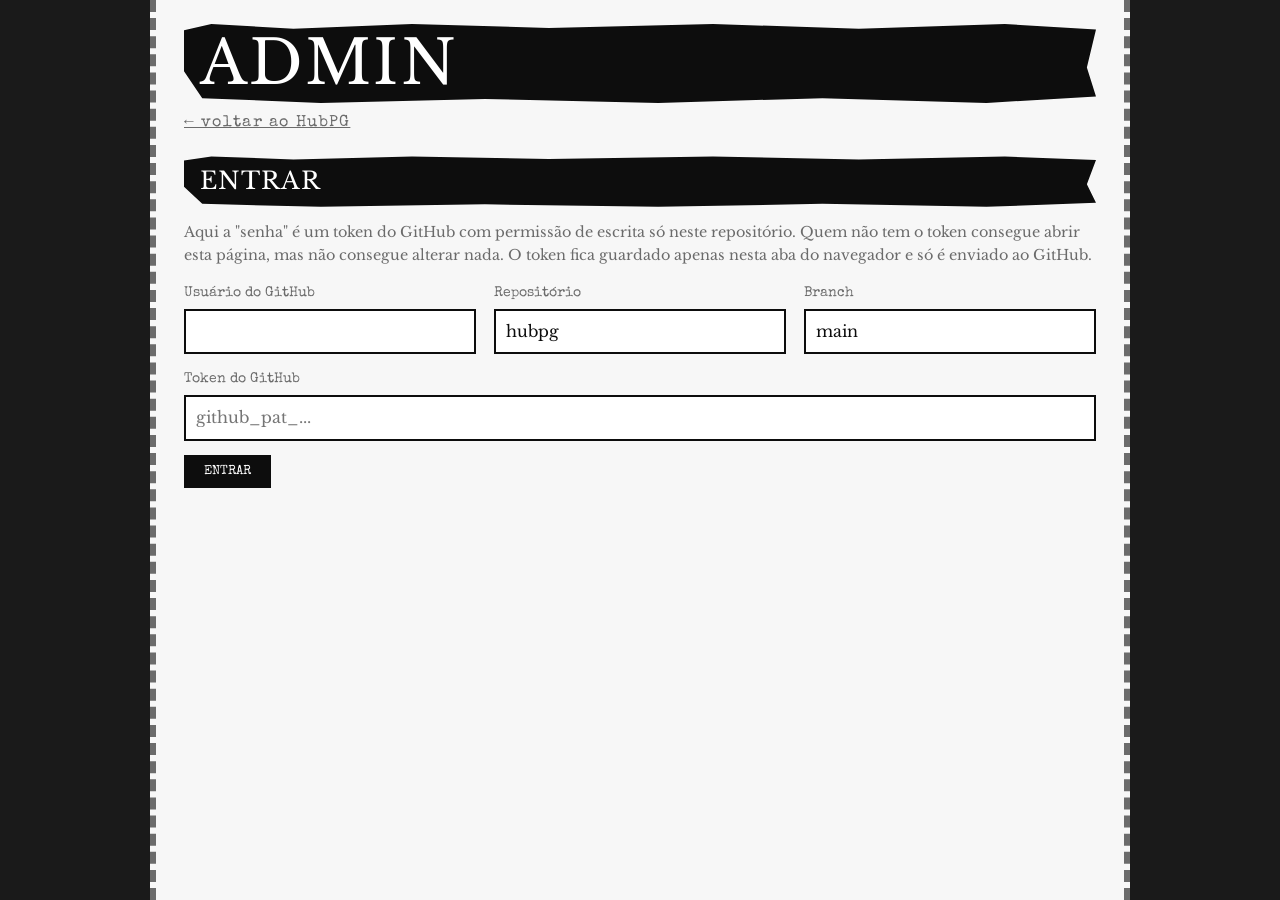
==== admin.html @ a2b469aa "Adiciona site HubPG com painel admin e temas Co-Authored-By: Claude Sonnet 5.5 <noreply@anthropic.co" ====
<!doctype html>
<html lang="pt-BR">
<head>
  <meta charset="utf-8">
  <meta name="viewport" content="width=device-width, initial-scale=1">
  <meta name="robots" content="noindex, nofollow">
  <title>Admin · HubPG</title>
  <link rel="preconnect" href="https://fonts.googleapis.com">
  <link rel="preconnect" href="https://fonts.gstatic.com" crossorigin>
  <link href="https://fonts.googleapis.com/css2?family=Libre+Baskerville:ital,wght@0,400;0,700;1,400&family=Special+Elite&family=Cinzel:wght@400;700&family=Orbitron:wght@400;700&display=swap" rel="stylesheet">
  <link rel="stylesheet" href="style.css">
</head>
<body>
  <div class="moldura">
    <header class="topo">
      <h1 class="faixa faixa-grande">Admin</h1>
      <p class="subtitulo"><a href="index.html" style="color:inherit">&larr; voltar ao HubPG</a></p>
    </header>

    <div id="aviso" class="aviso" role="status" hidden></div>

    <!-- Entrada -->
    <section id="entrada" class="painel">
      <h2 class="faixa">Entrar</h2>
      <p class="ajuda">
        Aqui a "senha" é um token do GitHub com permissão de escrita só neste repositório.
        Quem não tem o token consegue abrir esta página, mas não consegue alterar nada.
        O token fica guardado apenas nesta aba do navegador e só é enviado ao GitHub.
      </p>
      <div class="grade-campos">
        <div class="campo">
          <label for="dono">Usuário do GitHub</label>
          <input id="dono" autocomplete="off">
        </div>
        <div class="campo">
          <label for="repo">Repositório</label>
          <input id="repo" autocomplete="off" value="hubpg">
        </div>
        <div class="campo">
          <label for="ramo">Branch</label>
          <input id="ramo" autocomplete="off" value="main">
        </div>
      </div>
      <div class="campo">
        <label for="token">Token do GitHub</label>
        <input id="token" type="password" autocomplete="off" placeholder="github_pat_...">
      </div>
      <button id="entrar" class="btn" type="button">Entrar</button>
    </section>

    <!-- Gerenciar -->
    <section id="gerenciar" class="painel" hidden>
      <h2 class="faixa">Campanhas</h2>
      <p></p>
      <ul id="lista" class="lista-admin"></ul>

      <h2 class="faixa">Nova campanha</h2>
      <form id="form" autocomplete="off">
        <div class="grade-campos">
          <div class="campo">
            <label for="f-titulo">Título *</label>
            <input id="f-titulo" required>
          </div>
          <div class="campo">
            <label for="f-sistema">Sistema de RPG</label>
            <input id="f-sistema" placeholder="Ordem Paranormal, D&amp;D 5e...">
          </div>
          <div class="campo">
            <label for="f-mestre">Mestre</label>
            <input id="f-mestre">
          </div>
          <div class="campo">
            <label for="f-status">Status</label>
            <select id="f-status">
              <option>Em andamento</option>
              <option>Pausada</option>
              <option>Encerrada</option>
            </select>
          </div>
          <div class="campo">
            <label for="f-tema">Tema visual</label>
            <select id="f-tema"></select>
          </div>
        </div>
        <div class="campo">
          <label for="f-resumo">Resumo da campanha</label>
          <textarea id="f-resumo"></textarea>
        </div>
        <button class="btn btn-claro" type="submit">Adicionar à lista</button>
      </form>

      <p></p>
      <button id="salvar" class="btn" type="button" disabled>Salvar no GitHub</button>
      <button id="sair" class="btn btn-claro" type="button">Sair</button>
      <p class="ajuda">
        As mudanças só valem para os visitantes depois de salvar. Depois de salvar,
        o GitHub leva cerca de um minuto para atualizar o site.
      </p>
    </section>
  </div>

  <script src="admin.js"></script>
</body>
</html>
---- style.css ----
/* ---------- Tema padrão: Ordem Paranormal (preto e branco) ---------- */
:root {
  --fundo: #1a1a1a;
  --papel: #f7f7f7;
  --texto: #0d0d0d;
  --suave: #6b6b6b;
  --borda: #0d0d0d;
  --faixa-bg: #0d0d0d;
  --faixa-fg: #ffffff;
  --destaque: #8a0f1c;
  --cartao: #ffffff;
  --serif: "Libre Baskerville", Georgia, "Times New Roman", serif;
  --maquina: "Special Elite", "Courier New", monospace;
  --titulo: var(--serif);
}

/* ---------- Outros temas ---------- */
body[data-tema="fantasia"] {
  --fundo: #2b1d12;
  --papel: #f1e4c3;
  --texto: #2a1a0c;
  --suave: #7a5a38;
  --borda: #5a3a1a;
  --faixa-bg: #5a3a1a;
  --faixa-fg: #f6e7bd;
  --destaque: #8a5a00;
  --cartao: #f8eed6;
  --titulo: "Cinzel", Georgia, serif;
}

body[data-tema="cyberpunk"] {
  --fundo: #05060d;
  --papel: #0d1020;
  --texto: #e6f1ff;
  --suave: #8aa0c8;
  --borda: #00e5ff;
  --faixa-bg: #ff2bd6;
  --faixa-fg: #0d1020;
  --destaque: #00e5ff;
  --cartao: #151a33;
  --titulo: "Orbitron", "Segoe UI", sans-serif;
}

body[data-tema="terror"] {
  --fundo: #000000;
  --papel: #141010;
  --texto: #e8dcdc;
  --suave: #9a8080;
  --borda: #7a0f14;
  --faixa-bg: #7a0f14;
  --faixa-fg: #f3e9e9;
  --destaque: #c0242c;
  --cartao: #1d1515;
}

body[data-tema="espaco"] {
  --fundo: #02040a;
  --papel: #0a1424;
  --texto: #dbe8ff;
  --suave: #7f98c0;
  --borda: #4aa3ff;
  --faixa-bg: #1b3a6b;
  --faixa-fg: #eaf3ff;
  --destaque: #7ee0a8;
  --cartao: #10203a;
  --titulo: "Orbitron", "Segoe UI", sans-serif;
}

* { box-sizing: border-box; }

html { scroll-behavior: smooth; }

body {
  margin: 0;
  background: var(--fundo);
  color: var(--texto);
  font-family: var(--serif);
  line-height: 1.6;
}

.moldura {
  max-width: 980px;
  margin: 0 auto;
  min-height: 100vh;
  padding: 24px 28px 40px;
  background: var(--papel);
  border-left: 6px dashed var(--suave);
  border-right: 6px dashed var(--suave);
}

/* Faixa com texto em contraste, como os cabeçalhos da ficha */
.faixa {
  margin: 0;
  padding: 6px 16px;
  background: var(--faixa-bg);
  color: var(--faixa-fg);
  font-family: var(--titulo);
  font-weight: 400;
  letter-spacing: 0.04em;
  text-transform: uppercase;
  /* bordas irregulares sem precisar de imagem */
  clip-path: polygon(0 8%, 3% 0, 12% 6%, 25% 0, 40% 5%, 58% 0, 74% 6%, 90% 0, 100% 7%,
                     99% 55%, 100% 92%, 88% 100%, 70% 94%, 52% 100%, 33% 95%, 15% 100%, 2% 94%, 0 60%);
}

.faixa-grande {
  font-size: clamp(2.2rem, 7vw, 3.8rem);
  line-height: 1.1;
}

.topo { margin-bottom: 20px; }

.subtitulo {
  margin: 8px 0 0;
  font-family: var(--maquina);
  color: var(--suave);
  letter-spacing: 0.08em;
}

/* Menu das campanhas */
.menu {
  display: flex;
  flex-wrap: wrap;
  gap: 10px;
  margin: 0 0 28px;
  padding: 12px 0;
  border-top: 2px solid var(--borda);
  border-bottom: 2px solid var(--borda);
}

.menu a {
  display: inline-block;
  padding: 6px 14px;
  border: 2px solid var(--borda);
  color: var(--texto);
  text-decoration: none;
  font-family: var(--maquina);
  text-transform: uppercase;
  font-size: 0.95rem;
}

.menu a:hover,
.menu a:focus-visible,
.menu a[aria-current="true"] {
  background: var(--faixa-bg);
  color: var(--faixa-fg);
  outline: none;
}

/* Campanha */
.campanha h2 { font-size: clamp(1.5rem, 4vw, 2.2rem); }

.ficha-info {
  display: grid;
  grid-template-columns: repeat(auto-fit, minmax(190px, 1fr));
  gap: 6px 24px;
  margin: 14px 0 22px;
  font-size: 0.95rem;
}

.ficha-info div { border-bottom: 1px solid var(--borda); padding-bottom: 2px; }
.ficha-info span { font-family: var(--maquina); color: var(--suave); margin-right: 6px; }

.ficha-info .status,
.status {
  display: inline-block;
  padding: 1px 10px;
  border: 2px solid var(--destaque);
  color: var(--destaque);
  font-family: var(--maquina);
  text-transform: uppercase;
  font-size: 0.85rem;
}

.bloco { margin-top: 30px; }
.bloco h3 { font-size: 1.25rem; margin-bottom: 14px; display: inline-block; }

.resumo { font-size: 1.02rem; white-space: pre-line; }

/* Personagens */
.personagens {
  display: grid;
  grid-template-columns: repeat(auto-fill, minmax(250px, 1fr));
  gap: 16px;
}

.cartao {
  padding: 14px 16px;
  border: 2px solid var(--borda);
  background: var(--cartao);
}

.cartao h4 { margin: 0 0 4px; font-size: 1.1rem; }
.cartao .meta { margin: 0 0 8px; font-family: var(--maquina); color: var(--suave); font-size: 0.9rem; }
.cartao p { margin: 0; font-size: 0.95rem; }

/* Diário de sessões */
.sessoes { list-style: none; margin: 0; padding: 0; border-left: 3px solid var(--borda); }

.sessao { position: relative; padding: 0 0 22px 22px; }
.sessao::before {
  content: "";
  position: absolute;
  left: -9px; top: 6px;
  width: 15px; height: 15px;
  background: var(--faixa-bg);
  transform: rotate(45deg);
}

.sessao h4 { margin: 0; font-size: 1.05rem; }
.sessao .data { font-family: var(--maquina); color: var(--suave); font-size: 0.88rem; }
.sessao p { margin: 6px 0 0; white-space: pre-line; }

.vazio { font-family: var(--maquina); color: var(--suave); }

.rodape {
  margin-top: 48px;
  padding-top: 14px;
  border-top: 2px solid var(--borda);
  text-align: center;
  font-family: var(--maquina);
  color: var(--suave);
  font-size: 0.85rem;
}

.rodape a { color: var(--suave); }

/* ---------- Painel admin ---------- */
.painel { margin-top: 10px; }
.painel[hidden] { display: none; }

.campo { display: flex; flex-direction: column; gap: 4px; margin-bottom: 14px; }
.campo label { font-family: var(--maquina); color: var(--suave); font-size: 0.9rem; }

.campo input,
.campo select,
.campo textarea {
  padding: 8px 10px;
  border: 2px solid var(--borda);
  background: var(--cartao);
  color: var(--texto);
  font: inherit;
}

.campo textarea { min-height: 110px; resize: vertical; }

.grade-campos {
  display: grid;
  grid-template-columns: repeat(auto-fit, minmax(220px, 1fr));
  gap: 0 18px;
}

.btn {
  padding: 8px 18px;
  border: 2px solid var(--borda);
  background: var(--faixa-bg);
  color: var(--faixa-fg);
  font-family: var(--maquina);
  text-transform: uppercase;
  cursor: pointer;
}

.btn:hover,
.btn:focus-visible { filter: brightness(1.2); outline: none; }
.btn[disabled] { opacity: 0.5; cursor: not-allowed; }

.btn-claro { background: transparent; color: var(--texto); }

.lista-admin { list-style: none; margin: 0 0 18px; padding: 0; }

.lista-admin li {
  display: flex;
  align-items: center;
  justify-content: space-between;
  gap: 12px;
  padding: 10px 14px;
  margin-bottom: 8px;
  border: 2px solid var(--borda);
  background: var(--cartao);
}

.lista-admin .nome { font-weight: 700; }
.lista-admin .detalhe { font-family: var(--maquina); color: var(--suave); font-size: 0.85rem; }

.aviso {
  padding: 10px 14px;
  margin: 14px 0;
  border: 2px solid var(--destaque);
  color: var(--destaque);
  font-family: var(--maquina);
  font-size: 0.92rem;
}

.aviso[hidden] { display: none; }
.aviso.ok { border-color: var(--suave); color: var(--texto); }

.ajuda { font-size: 0.9rem; color: var(--suave); }

/* Celular */
@media (max-width: 600px) {
  .moldura { padding: 16px 14px 32px; border-width: 3px; }
  .menu a { font-size: 0.85rem; padding: 5px 10px; }
  .lista-admin li { flex-direction: column; align-items: flex-start; }
}
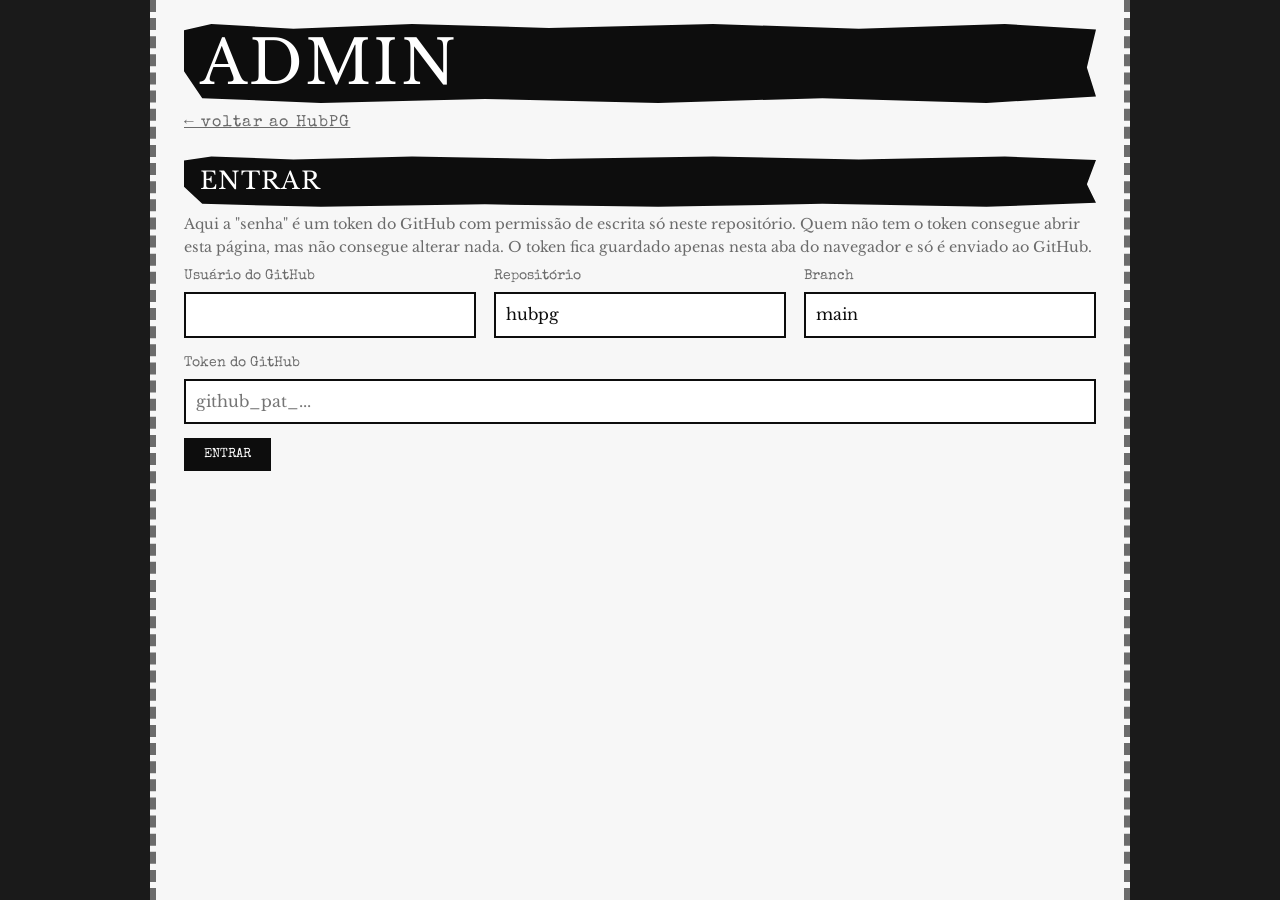
==== commit f8ac0ee0: "Adiciona botão Criar personagem, fichas por sistema e ícone - Botão 'Criar personagem' em cada campa" ====
--- a/admin.html
+++ b/admin.html
@@ -5,6 +5,9 @@
   <meta name="viewport" content="width=device-width, initial-scale=1">
   <meta name="robots" content="noindex, nofollow">
   <title>Admin · HubPG</title>
+  <link rel="icon" href="favicon.ico" sizes="any">
+  <link rel="icon" type="image/png" href="favicon.png">
+  <link rel="apple-touch-icon" href="apple-touch-icon.png">
   <link rel="preconnect" href="https://fonts.googleapis.com">
   <link rel="preconnect" href="https://fonts.gstatic.com" crossorigin>
   <link href="https://fonts.googleapis.com/css2?family=Libre+Baskerville:ital,wght@0,400;0,700;1,400&family=Special+Elite&family=Cinzel:wght@400;700&family=Orbitron:wght@400;700&display=swap" rel="stylesheet">
@@ -63,7 +66,8 @@
           </div>
           <div class="campo">
             <label for="f-sistema">Sistema de RPG</label>
-            <input id="f-sistema" placeholder="Ordem Paranormal, D&amp;D 5e...">
+            <input id="f-sistema" list="lista-sistemas" placeholder="Ordem Paranormal, D&amp;D 5e...">
+            <datalist id="lista-sistemas"></datalist>
           </div>
           <div class="campo">
             <label for="f-mestre">Mestre</label>
@@ -99,6 +103,7 @@
     </section>
   </div>
 
+  <script src="sistemas.js"></script>
   <script src="admin.js"></script>
 </body>
 </html>
--- a/style.css
+++ b/style.css
@@ -66,6 +66,19 @@
   --titulo: "Orbitron", "Segoe UI", sans-serif;
 }
 
+/* Escuro com vermelho, no estilo das fichas digitais de Ordem Paranormal */
+body[data-tema="sangue"] {
+  --fundo: #0a0a0c;
+  --papel: #131316;
+  --texto: #f1ebeb;
+  --suave: #a09494;
+  --borda: #6e1b1b;
+  --faixa-bg: #b3201f;
+  --faixa-fg: #ffffff;
+  --destaque: #ec3a35;
+  --cartao: #1b1b1f;
+}
+
 * { box-sizing: border-box; }
 
 html { scroll-behavior: smooth; }
@@ -302,3 +315,217 @@
   .menu a { font-size: 0.85rem; padding: 5px 10px; }
   .lista-admin li { flex-direction: column; align-items: flex-start; }
 }
+
+/* ---------- Botão de criar personagem ---------- */
+a.btn { display: inline-block; text-decoration: none; }
+.acoes { margin: 0 0 6px; }
+
+/* ---------- Criador de personagem ---------- */
+.ferramentas {
+  display: flex;
+  flex-wrap: wrap;
+  gap: 10px;
+  align-items: center;
+  margin: 0 0 24px;
+  padding: 12px 0;
+  border-top: 2px solid var(--borda);
+  border-bottom: 2px solid var(--borda);
+}
+
+.ferramentas select {
+  padding: 8px 10px;
+  border: 2px solid var(--borda);
+  background: var(--cartao);
+  color: var(--texto);
+  font: inherit;
+  max-width: 100%;
+}
+
+.status-salvo {
+  margin-left: auto;
+  font-family: var(--maquina);
+  color: var(--suave);
+  font-size: 0.85rem;
+}
+
+.ficha-grade {
+  display: grid;
+  grid-template-columns: repeat(auto-fit, minmax(300px, 1fr));
+  gap: 22px 24px;
+  align-items: start;
+}
+
+.ficha-bloco {
+  padding: 14px 16px 16px;
+  border: 2px solid var(--borda);
+  background: var(--cartao);
+}
+
+.ficha-bloco.largo { grid-column: 1 / -1; }
+.ficha-bloco > h3.faixa { display: inline-block; margin: -26px 0 12px; font-size: 1.05rem; }
+
+.avisos-ficha { border-color: var(--destaque); }
+.aviso-linha { margin: 4px 0; font-family: var(--maquina); color: var(--destaque); font-size: 0.92rem; }
+
+.linha-modo { display: flex; flex-wrap: wrap; align-items: center; gap: 10px 16px; margin-bottom: 6px; }
+.linha-modo select {
+  padding: 8px 10px; border: 2px solid var(--borda);
+  background: var(--papel); color: var(--texto); font: inherit;
+}
+
+.orcamento { margin: 0; font-family: var(--maquina); color: var(--texto); }
+.orcamento.ruim { color: var(--destaque); }
+
+/* Atributos */
+.atributos-grid {
+  display: grid;
+  grid-template-columns: repeat(auto-fit, minmax(120px, 1fr));
+  gap: 14px;
+}
+
+.atributo {
+  padding: 10px 6px 12px;
+  text-align: center;
+  border: 2px solid var(--borda);
+  background: var(--papel);
+}
+
+.atributo .sigla { font-family: var(--maquina); letter-spacing: 0.1em; color: var(--suave); }
+.atributo .valor { font-family: var(--titulo); font-size: 2.4rem; line-height: 1.1; }
+.atributo .mod { font-family: var(--maquina); color: var(--destaque); }
+.atributo .nome { font-size: 0.78rem; color: var(--suave); }
+.atributo .controles { display: flex; justify-content: center; gap: 8px; margin-top: 8px; }
+.atributo .extra { display: block; margin-top: 8px; font-family: var(--maquina); font-size: 0.8rem; color: var(--suave); }
+.atributo .extra input {
+  width: 3.4em; padding: 2px 4px; text-align: center;
+  border: 2px solid var(--borda); background: var(--cartao); color: var(--texto); font: inherit;
+}
+
+.mini {
+  min-width: 36px;
+  padding: 2px 10px;
+  border: 2px solid var(--borda);
+  background: transparent;
+  color: var(--texto);
+  font-family: var(--maquina);
+  font-size: 1.1rem;
+  cursor: pointer;
+}
+
+.mini:hover, .mini:focus-visible { background: var(--faixa-bg); color: var(--faixa-fg); outline: none; }
+
+/* Pontos de vida, sanidade, esforço */
+.vital { margin-bottom: 14px; }
+.topo-vital { display: flex; flex-wrap: wrap; justify-content: space-between; align-items: center; gap: 6px 10px; font-family: var(--maquina); }
+.topo-vital strong { flex: 1 1 11em; }
+.topo-vital > span { white-space: nowrap; }
+.vital .atual {
+  width: 4.2em; padding: 2px 6px; text-align: center;
+  border: 2px solid var(--borda); background: var(--papel); color: var(--texto); font: inherit;
+}
+
+.barra {
+  position: relative;
+  height: 24px;
+  margin-top: 6px;
+  overflow: hidden;
+  border: 2px solid var(--borda);
+  background: var(--papel);
+  transform: skewX(-12deg);
+}
+
+.barra > i { position: absolute; top: 0; bottom: 0; left: 0; width: 100%; background: var(--destaque); }
+
+/* Valores calculados */
+.derivados { display: grid; grid-template-columns: repeat(auto-fit, minmax(150px, 1fr)); gap: 10px; }
+.derivado { padding: 8px 10px; border: 2px solid var(--borda); background: var(--papel); }
+.derivado .rotulo { font-family: var(--maquina); font-size: 0.78rem; color: var(--suave); }
+.derivado .valor { font-family: var(--titulo); font-size: 1.35rem; }
+
+/* Perícias */
+.pericias {
+  list-style: none; margin: 10px 0 0; padding: 0;
+  display: grid; grid-template-columns: repeat(auto-fill, minmax(250px, 1fr)); gap: 2px 22px;
+}
+
+.pericia { display: flex; align-items: center; gap: 8px; padding: 4px 0; border-bottom: 1px dotted var(--suave); font-size: 0.93rem; }
+.pericia label { display: flex; align-items: center; gap: 4px; cursor: pointer; }
+.pericia .attr { margin-left: auto; font-family: var(--maquina); font-size: 0.75rem; color: var(--suave); }
+.pericia .res { min-width: 6.2em; text-align: right; font-family: var(--maquina); }
+.pericia.marcada .nome-p { font-weight: 700; }
+
+/* Listas editáveis (habilidades, equipamentos...) */
+.item-lista {
+  display: flex; flex-wrap: wrap; gap: 8px; align-items: flex-start;
+  margin-bottom: 10px; padding-bottom: 10px; border-bottom: 1px dotted var(--suave);
+}
+
+.item-lista input, .item-lista textarea, .texto-livre {
+  padding: 8px 10px; border: 2px solid var(--borda);
+  background: var(--papel); color: var(--texto); font: inherit;
+}
+
+.item-lista input { flex: 1 1 150px; min-width: 0; }
+.item-lista input[type="number"] { flex: 0 1 110px; }
+.item-lista textarea { flex: 3 1 260px; min-height: 56px; resize: vertical; }
+.texto-livre { width: 100%; min-height: 150px; resize: vertical; }
+
+/* Retrato e identidade */
+.identidade-wrap { display: grid; grid-template-columns: 1fr 190px; gap: 18px; align-items: start; }
+.retrato { display: flex; flex-direction: column; gap: 8px; align-items: stretch; }
+.retrato img { width: 100%; aspect-ratio: 3 / 4; object-fit: cover; border: 2px solid var(--borda); }
+.retrato-vazio {
+  display: flex; align-items: center; justify-content: center;
+  aspect-ratio: 3 / 4; border: 2px dashed var(--suave);
+  font-family: var(--maquina); color: var(--suave); font-size: 0.85rem;
+}
+
+/* Números digitados à mão (defesa, resistências, deslocamento) */
+.numeros-grid { display: grid; grid-template-columns: repeat(auto-fill, minmax(120px, 1fr)); gap: 12px; }
+.numero { display: flex; flex-direction: column; gap: 4px; }
+.numero label { font-family: var(--maquina); font-size: 0.85rem; color: var(--suave); }
+.numero input {
+  width: 100%; padding: 8px 10px; text-align: center;
+  border: 2px solid var(--borda); background: var(--papel); color: var(--texto); font: inherit;
+}
+
+/* Caixinhas de marcar e escolha de proteção */
+.marcas { display: flex; flex-direction: column; gap: 10px; }
+.marca-grupo { display: flex; flex-wrap: wrap; align-items: center; justify-content: space-between; gap: 6px 14px; }
+.rotulo-marca { font-family: var(--maquina); }
+.caixas { display: inline-flex; gap: 8px; }
+.caixas input, .escolha input { width: 20px; height: 20px; accent-color: var(--destaque); }
+.escolha { display: flex; flex-wrap: wrap; gap: 8px 18px; font-family: var(--maquina); }
+.escolha label { display: inline-flex; align-items: center; gap: 6px; cursor: pointer; }
+
+/* Perícias em colunas, uma por atributo */
+.pericias-grupos { display: grid; grid-template-columns: repeat(auto-fit, minmax(200px, 1fr)); gap: 18px; margin-top: 10px; }
+.grupo-pericias h4 {
+  margin: 0 0 4px; padding-bottom: 4px; border-bottom: 2px solid var(--borda);
+  font-family: var(--titulo); text-transform: uppercase; letter-spacing: 0.05em; font-size: 0.95rem;
+}
+.grupo-pericias .pericias { grid-template-columns: 1fr; margin-top: 0; }
+
+.ajuda { margin: 6px 0; }
+
+/* Impressão: sempre preto no branco, mesmo nos temas escuros */
+@media print {
+  body, body[data-tema] {
+    --fundo: #fff; --papel: #fff; --texto: #000; --suave: #444; --borda: #000;
+    --faixa-bg: #000; --faixa-fg: #fff; --destaque: #000; --cartao: #fff;
+    background: #fff;
+  }
+  .moldura { border: 0; padding: 0; min-height: 0; }
+  .ferramentas, .rodape, .ficha-bloco .btn, .mini, .retrato .btn { display: none; }
+  .ficha-bloco { break-inside: avoid; }
+  .barra > i { background: #000; }
+}
+
+@media (max-width: 600px) {
+  .identidade-wrap { grid-template-columns: 1fr; }
+  .retrato { max-width: 200px; }
+}
+
+@media (max-width: 600px) {
+  .status-salvo { margin-left: 0; width: 100%; }
+}
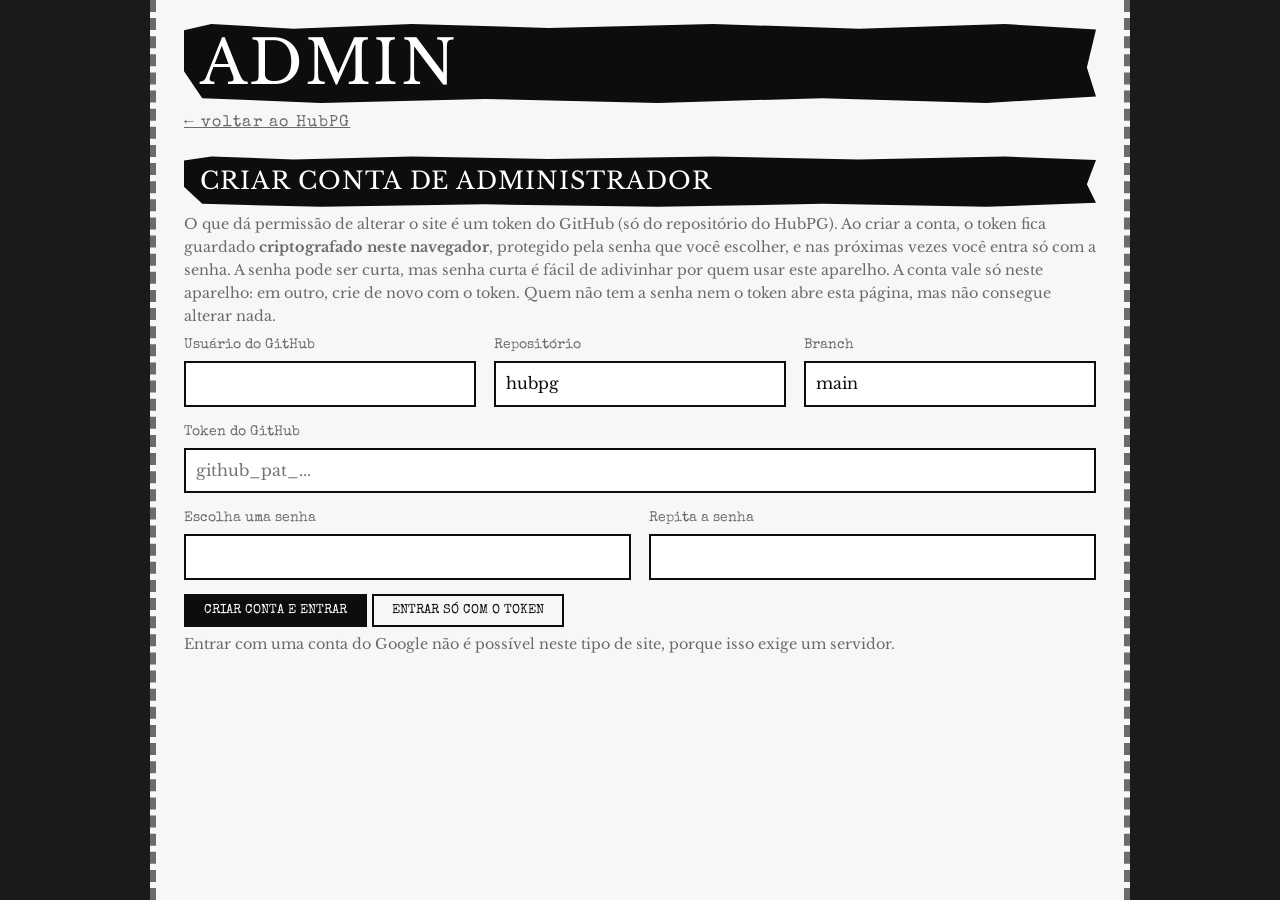
==== commit 45b122e6: "Painel admin: criar conta com senha (token criptografado no navegador) - Primeira visita: criar cont" ====
--- a/admin.html
+++ b/admin.html
@@ -24,31 +24,62 @@
 
     <!-- Entrada -->
     <section id="entrada" class="painel">
-      <h2 class="faixa">Entrar</h2>
-      <p class="ajuda">
-        Aqui a "senha" é um token do GitHub com permissão de escrita só neste repositório.
-        Quem não tem o token consegue abrir esta página, mas não consegue alterar nada.
-        O token fica guardado apenas nesta aba do navegador e só é enviado ao GitHub.
-      </p>
-      <div class="grade-campos">
+
+      <!-- Já existe uma conta neste navegador: entra só com a senha -->
+      <div id="p-entrar" hidden>
+        <h2 class="faixa">Entrar</h2>
+        <p class="ajuda">Conta deste navegador: <strong id="resumo-conta"></strong></p>
         <div class="campo">
-          <label for="dono">Usuário do GitHub</label>
-          <input id="dono" autocomplete="off">
+          <label for="senha-entrar">Senha</label>
+          <input id="senha-entrar" type="password" autocomplete="current-password">
+        </div>
+        <button id="entrar-senha" class="btn" type="button">Entrar</button>
+        <button id="apagar-conta" class="btn btn-claro" type="button">Esqueci a senha / trocar de token</button>
+      </div>
+
+      <!-- Primeira vez: cria a conta guardando o token com uma senha -->
+      <div id="p-criar" hidden>
+        <h2 class="faixa">Criar conta de administrador</h2>
+        <p class="ajuda">
+          O que dá permissão de alterar o site é um token do GitHub (só do repositório do HubPG).
+          Ao criar a conta, o token fica guardado <strong>criptografado neste navegador</strong>, protegido
+          pela senha que você escolher, e nas próximas vezes você entra só com a senha. A senha pode ser curta,
+          mas senha curta é fácil de adivinhar por quem usar este aparelho. A conta vale só neste aparelho:
+          em outro, crie de novo com o token. Quem não tem a senha nem o token abre esta página,
+          mas não consegue alterar nada.
+        </p>
+        <div class="grade-campos">
+          <div class="campo">
+            <label for="dono">Usuário do GitHub</label>
+            <input id="dono" autocomplete="off">
+          </div>
+          <div class="campo">
+            <label for="repo">Repositório</label>
+            <input id="repo" autocomplete="off" value="hubpg">
+          </div>
+          <div class="campo">
+            <label for="ramo">Branch</label>
+            <input id="ramo" autocomplete="off" value="main">
+          </div>
         </div>
         <div class="campo">
-          <label for="repo">Repositório</label>
-          <input id="repo" autocomplete="off" value="hubpg">
+          <label for="token">Token do GitHub</label>
+          <input id="token" type="password" autocomplete="off" placeholder="github_pat_...">
         </div>
-        <div class="campo">
-          <label for="ramo">Branch</label>
-          <input id="ramo" autocomplete="off" value="main">
+        <div class="grade-campos">
+          <div class="campo">
+            <label for="senha-nova">Escolha uma senha</label>
+            <input id="senha-nova" type="password" autocomplete="new-password">
+          </div>
+          <div class="campo">
+            <label for="senha-nova2">Repita a senha</label>
+            <input id="senha-nova2" type="password" autocomplete="new-password">
+          </div>
         </div>
+        <button id="criar-conta" class="btn" type="button">Criar conta e entrar</button>
+        <button id="entrar" class="btn btn-claro" type="button">Entrar só com o token</button>
+        <p class="ajuda">Entrar com uma conta do Google não é possível neste tipo de site, porque isso exige um servidor.</p>
       </div>
-      <div class="campo">
-        <label for="token">Token do GitHub</label>
-        <input id="token" type="password" autocomplete="off" placeholder="github_pat_...">
-      </div>
-      <button id="entrar" class="btn" type="button">Entrar</button>
     </section>
 
     <!-- Gerenciar -->
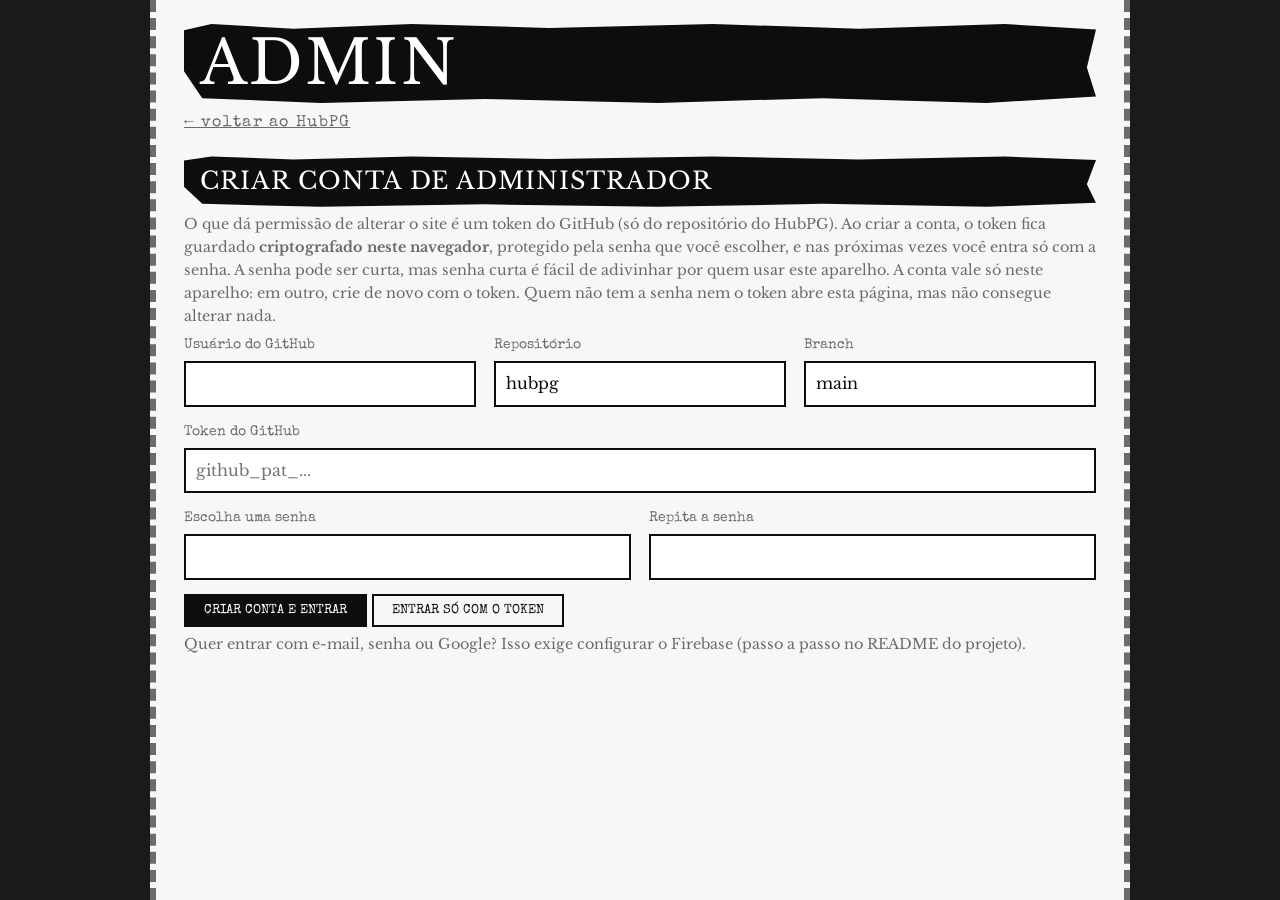
==== commit 4681f2aa: "Admin com e-mail/senha e Google (Firebase) e campanhas na nuvem; admin nunca fica em branco Co-Autho" ====
--- a/admin.html
+++ b/admin.html
@@ -11,7 +11,7 @@
   <link rel="preconnect" href="https://fonts.googleapis.com">
   <link rel="preconnect" href="https://fonts.gstatic.com" crossorigin>
   <link href="https://fonts.googleapis.com/css2?family=Libre+Baskerville:ital,wght@0,400;0,700;1,400&family=Special+Elite&family=Cinzel:wght@400;700&family=Orbitron:wght@400;700&display=swap" rel="stylesheet">
-  <link rel="stylesheet" href="style.css">
+  <link rel="stylesheet" href="style.css?v=20261018">
 </head>
 <body>
   <div class="moldura">
@@ -21,120 +21,224 @@
     </header>
 
     <div id="aviso" class="aviso" role="status" hidden></div>
-
-    <!-- Entrada -->
-    <section id="entrada" class="painel">
-
-      <!-- Já existe uma conta neste navegador: entra só com a senha -->
-      <div id="p-entrar" hidden>
-        <h2 class="faixa">Entrar</h2>
-        <p class="ajuda">Conta deste navegador: <strong id="resumo-conta"></strong></p>
-        <div class="campo">
-          <label for="senha-entrar">Senha</label>
-          <input id="senha-entrar" type="password" autocomplete="current-password">
-        </div>
-        <button id="entrar-senha" class="btn" type="button">Entrar</button>
-        <button id="apagar-conta" class="btn btn-claro" type="button">Esqueci a senha / trocar de token</button>
-      </div>
-
-      <!-- Primeira vez: cria a conta guardando o token com uma senha -->
-      <div id="p-criar" hidden>
-        <h2 class="faixa">Criar conta de administrador</h2>
-        <p class="ajuda">
-          O que dá permissão de alterar o site é um token do GitHub (só do repositório do HubPG).
-          Ao criar a conta, o token fica guardado <strong>criptografado neste navegador</strong>, protegido
-          pela senha que você escolher, e nas próximas vezes você entra só com a senha. A senha pode ser curta,
-          mas senha curta é fácil de adivinhar por quem usar este aparelho. A conta vale só neste aparelho:
-          em outro, crie de novo com o token. Quem não tem a senha nem o token abre esta página,
-          mas não consegue alterar nada.
-        </p>
+    <div id="erro-js" class="aviso" role="alert" hidden></div>
+    <noscript><p class="aviso">Ative o JavaScript do navegador para usar o painel.</p></noscript>
+
+    <!-- Aparece até o painel terminar de carregar. Se o script falhar, esta mensagem fica à vista. -->
+    <p id="carregando" class="ajuda">Carregando o painel…</p>
+
+    <!-- ===================== MODO NUVEM (Firebase): e-mail, senha e Google ===================== -->
+    <div id="modo-nuvem" hidden>
+      <p id="n-aguarde" class="ajuda" hidden>Conectando…</p>
+
+      <!-- Entrar / criar conta -->
+      <section id="n-entrada" class="painel" hidden>
+        <h2 class="faixa">Entrar no admin</h2>
+        <div class="abas">
+          <button id="aba-entrar" class="btn" type="button">Entrar</button>
+          <button id="aba-criar" class="btn btn-claro" type="button">Criar conta</button>
+        </div>
+        <button id="btn-google" class="btn btn-google" type="button">Entrar com o Google</button>
+        <p class="ajuda">ou com e-mail e senha:</p>
         <div class="grade-campos">
           <div class="campo">
-            <label for="dono">Usuário do GitHub</label>
-            <input id="dono" autocomplete="off">
-          </div>
-          <div class="campo">
-            <label for="repo">Repositório</label>
-            <input id="repo" autocomplete="off" value="hubpg">
-          </div>
-          <div class="campo">
-            <label for="ramo">Branch</label>
-            <input id="ramo" autocomplete="off" value="main">
-          </div>
-        </div>
-        <div class="campo">
-          <label for="token">Token do GitHub</label>
-          <input id="token" type="password" autocomplete="off" placeholder="github_pat_...">
-        </div>
-        <div class="grade-campos">
-          <div class="campo">
-            <label for="senha-nova">Escolha uma senha</label>
-            <input id="senha-nova" type="password" autocomplete="new-password">
-          </div>
-          <div class="campo">
-            <label for="senha-nova2">Repita a senha</label>
-            <input id="senha-nova2" type="password" autocomplete="new-password">
-          </div>
-        </div>
-        <button id="criar-conta" class="btn" type="button">Criar conta e entrar</button>
-        <button id="entrar" class="btn btn-claro" type="button">Entrar só com o token</button>
-        <p class="ajuda">Entrar com uma conta do Google não é possível neste tipo de site, porque isso exige um servidor.</p>
-      </div>
-    </section>
-
-    <!-- Gerenciar -->
-    <section id="gerenciar" class="painel" hidden>
-      <h2 class="faixa">Campanhas</h2>
-      <p></p>
-      <ul id="lista" class="lista-admin"></ul>
-
-      <h2 class="faixa">Nova campanha</h2>
-      <form id="form" autocomplete="off">
-        <div class="grade-campos">
-          <div class="campo">
-            <label for="f-titulo">Título *</label>
-            <input id="f-titulo" required>
-          </div>
-          <div class="campo">
-            <label for="f-sistema">Sistema de RPG</label>
-            <input id="f-sistema" list="lista-sistemas" placeholder="Ordem Paranormal, D&amp;D 5e...">
-            <datalist id="lista-sistemas"></datalist>
-          </div>
-          <div class="campo">
-            <label for="f-mestre">Mestre</label>
-            <input id="f-mestre">
-          </div>
-          <div class="campo">
-            <label for="f-status">Status</label>
-            <select id="f-status">
-              <option>Em andamento</option>
-              <option>Pausada</option>
-              <option>Encerrada</option>
-            </select>
-          </div>
-          <div class="campo">
-            <label for="f-tema">Tema visual</label>
-            <select id="f-tema"></select>
-          </div>
-        </div>
-        <div class="campo">
-          <label for="f-resumo">Resumo da campanha</label>
-          <textarea id="f-resumo"></textarea>
-        </div>
-        <button class="btn btn-claro" type="submit">Adicionar à lista</button>
-      </form>
-
-      <p></p>
-      <button id="salvar" class="btn" type="button" disabled>Salvar no GitHub</button>
-      <button id="sair" class="btn btn-claro" type="button">Sair</button>
-      <p class="ajuda">
-        As mudanças só valem para os visitantes depois de salvar. Depois de salvar,
-        o GitHub leva cerca de um minuto para atualizar o site.
-      </p>
-    </section>
+            <label for="n-email">E-mail</label>
+            <input id="n-email" type="email" autocomplete="email">
+          </div>
+          <div class="campo">
+            <label for="n-senha">Senha (mínimo de 6 caracteres)</label>
+            <input id="n-senha" type="password" autocomplete="current-password">
+          </div>
+          <div class="campo" id="campo-senha2" hidden>
+            <label for="n-senha2">Repita a senha</label>
+            <input id="n-senha2" type="password" autocomplete="new-password">
+          </div>
+        </div>
+        <button id="btn-email" class="btn" type="button">Entrar</button>
+        <button id="btn-esqueci" class="btn btn-claro" type="button">Esqueci a senha</button>
+        <p class="ajuda">
+          Qualquer pessoa pode criar uma conta, mas só os e-mails liberados nas regras do Firebase conseguem alterar o site.
+          Contas com e-mail e senha precisam confirmar o e-mail pelo link que o Firebase envia.
+        </p>
+      </section>
+
+      <!-- E-mail ainda não confirmado -->
+      <section id="n-verificar" class="painel" hidden>
+        <h2 class="faixa">Confirme o seu e-mail</h2>
+        <p class="ajuda">
+          Enviamos um link de confirmação para <strong id="v-email"></strong>. Abra o e-mail (olhe também o spam),
+          clique no link e depois volte aqui.
+        </p>
+        <button id="v-ja" class="btn" type="button">Já confirmei</button>
+        <button id="v-reenviar" class="btn btn-claro" type="button">Reenviar e-mail</button>
+        <button id="v-sair" class="btn btn-claro" type="button">Sair</button>
+      </section>
+
+      <!-- Conta válida, mas sem permissão de administrador -->
+      <section id="n-negado" class="painel" hidden>
+        <h2 class="faixa">Sem permissão</h2>
+        <p class="ajuda">
+          A conta <strong id="neg-email"></strong> entrou, mas não está liberada como administradora.
+          Para liberar, coloque esse e-mail na lista do arquivo <code>firestore.rules</code> e publique as regras
+          no Firebase (Firestore Database &rarr; Regras). Se acabou de fazer isso, clique em "Tentar de novo".
+        </p>
+        <button id="neg-tentar" class="btn" type="button">Tentar de novo</button>
+        <button id="neg-sair" class="btn btn-claro" type="button">Sair</button>
+      </section>
+
+      <!-- Painel -->
+      <section id="n-painel" class="painel" hidden>
+        <p class="ajuda">Conectado como <strong id="n-quem"></strong>.</p>
+        <h2 class="faixa">Campanhas</h2>
+        <p></p>
+        <ul id="n-lista" class="lista-admin"></ul>
+        <div id="n-editor" class="editor" hidden></div>
+        <button id="n-nova" class="btn btn-claro" type="button">+ Nova campanha</button>
+        <button id="n-importar" class="btn btn-claro" type="button" hidden>Importar as campanhas do campanhas.js</button>
+        <datalist id="n-lista-sistemas"></datalist>
+
+        <p></p>
+        <button id="n-salvar" class="btn" type="button" disabled>Salvar na nuvem</button>
+        <button id="n-sair" class="btn btn-claro" type="button">Sair</button>
+        <p class="ajuda">As mudanças só aparecem no site depois de salvar. Depois de salvar, o site já mostra as campanhas novas.</p>
+      </section>
+    </div>
+
+    <!-- ===================== MODO ARQUIVO (token do GitHub) ===================== -->
+    <div id="modo-arquivo" hidden>
+
+      <!-- Entrada -->
+      <section id="entrada" class="painel">
+
+        <!-- Já existe uma conta neste navegador: entra só com a senha -->
+        <div id="p-entrar" hidden>
+          <h2 class="faixa">Entrar</h2>
+          <p class="ajuda">Conta deste navegador: <strong id="resumo-conta"></strong></p>
+          <div class="campo">
+            <label for="senha-entrar">Senha</label>
+            <input id="senha-entrar" type="password" autocomplete="current-password">
+          </div>
+          <button id="entrar-senha" class="btn" type="button">Entrar</button>
+          <button id="apagar-conta" class="btn btn-claro" type="button">Esqueci a senha / trocar de token</button>
+        </div>
+
+        <!-- Primeira vez: cria a conta guardando o token com uma senha -->
+        <div id="p-criar">
+          <h2 class="faixa">Criar conta de administrador</h2>
+          <p class="ajuda">
+            O que dá permissão de alterar o site é um token do GitHub (só do repositório do HubPG).
+            Ao criar a conta, o token fica guardado <strong>criptografado neste navegador</strong>, protegido
+            pela senha que você escolher, e nas próximas vezes você entra só com a senha. A senha pode ser curta,
+            mas senha curta é fácil de adivinhar por quem usar este aparelho. A conta vale só neste aparelho:
+            em outro, crie de novo com o token. Quem não tem a senha nem o token abre esta página,
+            mas não consegue alterar nada.
+          </p>
+          <div class="grade-campos">
+            <div class="campo">
+              <label for="dono">Usuário do GitHub</label>
+              <input id="dono" autocomplete="off">
+            </div>
+            <div class="campo">
+              <label for="repo">Repositório</label>
+              <input id="repo" autocomplete="off" value="hubpg">
+            </div>
+            <div class="campo">
+              <label for="ramo">Branch</label>
+              <input id="ramo" autocomplete="off" value="main">
+            </div>
+          </div>
+          <div class="campo">
+            <label for="token">Token do GitHub</label>
+            <input id="token" type="password" autocomplete="off" placeholder="github_pat_...">
+          </div>
+          <div class="grade-campos">
+            <div class="campo">
+              <label for="senha-nova">Escolha uma senha</label>
+              <input id="senha-nova" type="password" autocomplete="new-password">
+            </div>
+            <div class="campo">
+              <label for="senha-nova2">Repita a senha</label>
+              <input id="senha-nova2" type="password" autocomplete="new-password">
+            </div>
+          </div>
+          <button id="criar-conta" class="btn" type="button">Criar conta e entrar</button>
+          <button id="entrar" class="btn btn-claro" type="button">Entrar só com o token</button>
+          <p class="ajuda">
+            Quer entrar com e-mail, senha ou Google? Isso exige configurar o Firebase (passo a passo no README do projeto).
+          </p>
+        </div>
+      </section>
+
+      <!-- Gerenciar -->
+      <section id="gerenciar" class="painel" hidden>
+        <h2 class="faixa">Campanhas</h2>
+        <p></p>
+        <ul id="lista" class="lista-admin"></ul>
+
+        <h2 class="faixa">Nova campanha</h2>
+        <form id="form" autocomplete="off">
+          <div class="grade-campos">
+            <div class="campo">
+              <label for="f-titulo">Título *</label>
+              <input id="f-titulo" required>
+            </div>
+            <div class="campo">
+              <label for="f-sistema">Sistema de RPG</label>
+              <input id="f-sistema" list="lista-sistemas" placeholder="Ordem Paranormal, D&amp;D 5e...">
+              <datalist id="lista-sistemas"></datalist>
+            </div>
+            <div class="campo">
+              <label for="f-mestre">Mestre</label>
+              <input id="f-mestre">
+            </div>
+            <div class="campo">
+              <label for="f-status">Status</label>
+              <select id="f-status">
+                <option>Em andamento</option>
+                <option>Pausada</option>
+                <option>Encerrada</option>
+              </select>
+            </div>
+            <div class="campo">
+              <label for="f-tema">Tema visual</label>
+              <select id="f-tema"></select>
+            </div>
+          </div>
+          <div class="campo">
+            <label for="f-resumo">Resumo da campanha</label>
+            <textarea id="f-resumo"></textarea>
+          </div>
+          <button class="btn btn-claro" type="submit">Adicionar à lista</button>
+        </form>
+
+        <p></p>
+        <button id="salvar" class="btn" type="button" disabled>Salvar no GitHub</button>
+        <button id="sair" class="btn btn-claro" type="button">Sair</button>
+        <p class="ajuda">
+          As mudanças só valem para os visitantes depois de salvar. Depois de salvar,
+          o GitHub leva cerca de um minuto para atualizar o site.
+        </p>
+      </section>
+    </div>
   </div>
 
-  <script src="sistemas.js"></script>
-  <script src="admin.js"></script>
+  <!-- Se qualquer script falhar, mostra o motivo em vez de deixar a página vazia -->
+  <script>
+    window.addEventListener("error", function (e) {
+      var a = document.getElementById("erro-js");
+      if (!a) return;
+      var t = e.target && (e.target.src || e.target.href);
+      a.textContent = t
+        ? "Não consegui carregar " + t + ". Recarregue a página com Ctrl+Shift+R."
+        : "Erro no painel: " + (e.message || "desconhecido") + ". Recarregue a página com Ctrl+Shift+R.";
+      a.hidden = false;
+    }, true);
+  </script>
+  <script src="campanhas.js?v=20261018"></script>
+  <script src="firebase-config.js?v=20261018"></script>
+  <script src="sistemas.js?v=20261018"></script>
+  <script src="dados.js?v=20261018"></script>
+  <script src="admin.js?v=20261018"></script>
+  <script src="admin-nuvem.js?v=20261018"></script>
 </body>
 </html>
--- a/style.css
+++ b/style.css
@@ -529,3 +529,17 @@
 @media (max-width: 600px) {
   .status-salvo { margin-left: 0; width: 100%; }
 }
+
+/* ---------- Painel admin com login (Firebase) ---------- */
+.abas { display: flex; gap: 8px; margin-bottom: 14px; }
+.btn-google { display: block; width: 100%; max-width: 360px; margin-bottom: 6px; }
+.btn-google::before { content: "G"; display: inline-block; width: 1.6em; margin-right: 8px; font-weight: 700; border-right: 2px solid currentColor; }
+.acoes-linha { display: flex; gap: 8px; flex-wrap: wrap; }
+.acoes-editor { display: flex; gap: 10px; flex-wrap: wrap; margin-top: 16px; }
+
+.editor { margin: 18px 0; padding: 14px 16px 18px; border: 2px solid var(--destaque); background: var(--cartao); }
+.editor > h2.faixa { display: inline-block; margin: -30px 0 14px; font-size: 1.05rem; }
+.bloco-ed { margin-top: 22px; }
+.bloco-ed > h3.faixa { display: inline-block; margin: 0 0 12px; font-size: 1rem; }
+.editor .item-lista input[type="date"] { flex: 0 1 160px; }
+.painel code { font-family: var(--maquina); }
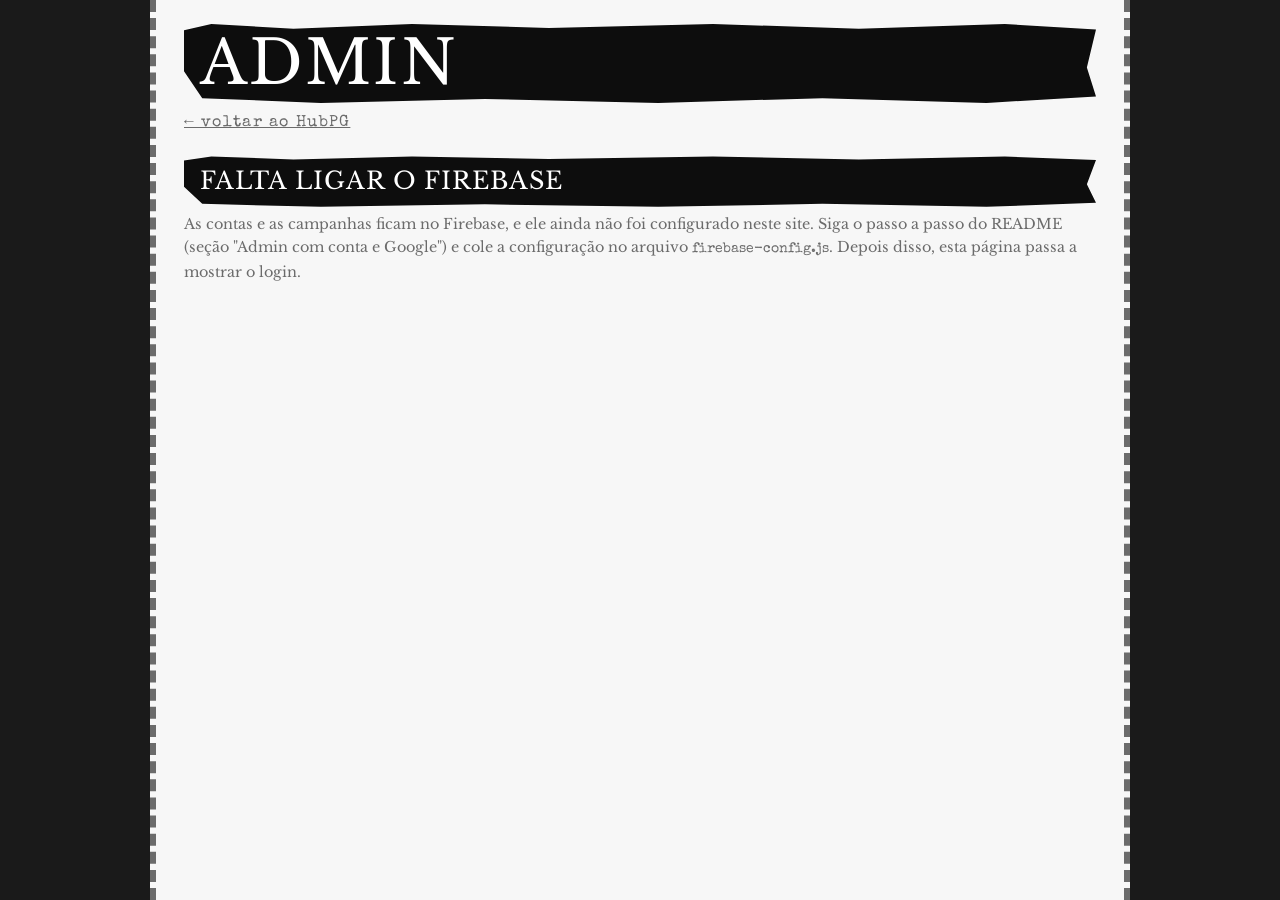
==== commit 21b454be: "Admin: login por nome de usuário e senha (ou Google), remove modo token/repositório/branch; qualquer" ====
--- a/admin.html
+++ b/admin.html
@@ -38,12 +38,10 @@
           <button id="aba-entrar" class="btn" type="button">Entrar</button>
           <button id="aba-criar" class="btn btn-claro" type="button">Criar conta</button>
         </div>
-        <button id="btn-google" class="btn btn-google" type="button">Entrar com o Google</button>
-        <p class="ajuda">ou com e-mail e senha:</p>
         <div class="grade-campos">
           <div class="campo">
-            <label for="n-email">E-mail</label>
-            <input id="n-email" type="email" autocomplete="email">
+            <label for="n-usuario">Nome de usuário</label>
+            <input id="n-usuario" type="text" autocomplete="username" autocapitalize="none" spellcheck="false">
           </div>
           <div class="campo">
             <label for="n-senha">Senha (mínimo de 6 caracteres)</label>
@@ -55,35 +53,12 @@
           </div>
         </div>
         <button id="btn-email" class="btn" type="button">Entrar</button>
-        <button id="btn-esqueci" class="btn btn-claro" type="button">Esqueci a senha</button>
+        <p class="ajuda">ou</p>
+        <button id="btn-google" class="btn btn-google" type="button">Entrar com o Google</button>
         <p class="ajuda">
-          Qualquer pessoa pode criar uma conta, mas só os e-mails liberados nas regras do Firebase conseguem alterar o site.
-          Contas com e-mail e senha precisam confirmar o e-mail pelo link que o Firebase envia.
+          Quem entra (criando conta ou com o Google) pode adicionar, editar e remover campanhas.
+          Não há recuperação de senha: se esquecer, crie outra conta.
         </p>
-      </section>
-
-      <!-- E-mail ainda não confirmado -->
-      <section id="n-verificar" class="painel" hidden>
-        <h2 class="faixa">Confirme o seu e-mail</h2>
-        <p class="ajuda">
-          Enviamos um link de confirmação para <strong id="v-email"></strong>. Abra o e-mail (olhe também o spam),
-          clique no link e depois volte aqui.
-        </p>
-        <button id="v-ja" class="btn" type="button">Já confirmei</button>
-        <button id="v-reenviar" class="btn btn-claro" type="button">Reenviar e-mail</button>
-        <button id="v-sair" class="btn btn-claro" type="button">Sair</button>
-      </section>
-
-      <!-- Conta válida, mas sem permissão de administrador -->
-      <section id="n-negado" class="painel" hidden>
-        <h2 class="faixa">Sem permissão</h2>
-        <p class="ajuda">
-          A conta <strong id="neg-email"></strong> entrou, mas não está liberada como administradora.
-          Para liberar, coloque esse e-mail na lista do arquivo <code>firestore.rules</code> e publique as regras
-          no Firebase (Firestore Database &rarr; Regras). Se acabou de fazer isso, clique em "Tentar de novo".
-        </p>
-        <button id="neg-tentar" class="btn" type="button">Tentar de novo</button>
-        <button id="neg-sair" class="btn btn-claro" type="button">Sair</button>
       </section>
 
       <!-- Painel -->
@@ -104,122 +79,15 @@
       </section>
     </div>
 
-    <!-- ===================== MODO ARQUIVO (token do GitHub) ===================== -->
-    <div id="modo-arquivo" hidden>
-
-      <!-- Entrada -->
-      <section id="entrada" class="painel">
-
-        <!-- Já existe uma conta neste navegador: entra só com a senha -->
-        <div id="p-entrar" hidden>
-          <h2 class="faixa">Entrar</h2>
-          <p class="ajuda">Conta deste navegador: <strong id="resumo-conta"></strong></p>
-          <div class="campo">
-            <label for="senha-entrar">Senha</label>
-            <input id="senha-entrar" type="password" autocomplete="current-password">
-          </div>
-          <button id="entrar-senha" class="btn" type="button">Entrar</button>
-          <button id="apagar-conta" class="btn btn-claro" type="button">Esqueci a senha / trocar de token</button>
-        </div>
-
-        <!-- Primeira vez: cria a conta guardando o token com uma senha -->
-        <div id="p-criar">
-          <h2 class="faixa">Criar conta de administrador</h2>
-          <p class="ajuda">
-            O que dá permissão de alterar o site é um token do GitHub (só do repositório do HubPG).
-            Ao criar a conta, o token fica guardado <strong>criptografado neste navegador</strong>, protegido
-            pela senha que você escolher, e nas próximas vezes você entra só com a senha. A senha pode ser curta,
-            mas senha curta é fácil de adivinhar por quem usar este aparelho. A conta vale só neste aparelho:
-            em outro, crie de novo com o token. Quem não tem a senha nem o token abre esta página,
-            mas não consegue alterar nada.
-          </p>
-          <div class="grade-campos">
-            <div class="campo">
-              <label for="dono">Usuário do GitHub</label>
-              <input id="dono" autocomplete="off">
-            </div>
-            <div class="campo">
-              <label for="repo">Repositório</label>
-              <input id="repo" autocomplete="off" value="hubpg">
-            </div>
-            <div class="campo">
-              <label for="ramo">Branch</label>
-              <input id="ramo" autocomplete="off" value="main">
-            </div>
-          </div>
-          <div class="campo">
-            <label for="token">Token do GitHub</label>
-            <input id="token" type="password" autocomplete="off" placeholder="github_pat_...">
-          </div>
-          <div class="grade-campos">
-            <div class="campo">
-              <label for="senha-nova">Escolha uma senha</label>
-              <input id="senha-nova" type="password" autocomplete="new-password">
-            </div>
-            <div class="campo">
-              <label for="senha-nova2">Repita a senha</label>
-              <input id="senha-nova2" type="password" autocomplete="new-password">
-            </div>
-          </div>
-          <button id="criar-conta" class="btn" type="button">Criar conta e entrar</button>
-          <button id="entrar" class="btn btn-claro" type="button">Entrar só com o token</button>
-          <p class="ajuda">
-            Quer entrar com e-mail, senha ou Google? Isso exige configurar o Firebase (passo a passo no README do projeto).
-          </p>
-        </div>
-      </section>
-
-      <!-- Gerenciar -->
-      <section id="gerenciar" class="painel" hidden>
-        <h2 class="faixa">Campanhas</h2>
-        <p></p>
-        <ul id="lista" class="lista-admin"></ul>
-
-        <h2 class="faixa">Nova campanha</h2>
-        <form id="form" autocomplete="off">
-          <div class="grade-campos">
-            <div class="campo">
-              <label for="f-titulo">Título *</label>
-              <input id="f-titulo" required>
-            </div>
-            <div class="campo">
-              <label for="f-sistema">Sistema de RPG</label>
-              <input id="f-sistema" list="lista-sistemas" placeholder="Ordem Paranormal, D&amp;D 5e...">
-              <datalist id="lista-sistemas"></datalist>
-            </div>
-            <div class="campo">
-              <label for="f-mestre">Mestre</label>
-              <input id="f-mestre">
-            </div>
-            <div class="campo">
-              <label for="f-status">Status</label>
-              <select id="f-status">
-                <option>Em andamento</option>
-                <option>Pausada</option>
-                <option>Encerrada</option>
-              </select>
-            </div>
-            <div class="campo">
-              <label for="f-tema">Tema visual</label>
-              <select id="f-tema"></select>
-            </div>
-          </div>
-          <div class="campo">
-            <label for="f-resumo">Resumo da campanha</label>
-            <textarea id="f-resumo"></textarea>
-          </div>
-          <button class="btn btn-claro" type="submit">Adicionar à lista</button>
-        </form>
-
-        <p></p>
-        <button id="salvar" class="btn" type="button" disabled>Salvar no GitHub</button>
-        <button id="sair" class="btn btn-claro" type="button">Sair</button>
-        <p class="ajuda">
-          As mudanças só valem para os visitantes depois de salvar. Depois de salvar,
-          o GitHub leva cerca de um minuto para atualizar o site.
-        </p>
-      </section>
-    </div>
+    <!-- Firebase ainda não configurado -->
+    <section id="sem-config" class="painel" hidden>
+      <h2 class="faixa">Falta ligar o Firebase</h2>
+      <p class="ajuda">
+        As contas e as campanhas ficam no Firebase, e ele ainda não foi configurado neste site.
+        Siga o passo a passo do README (seção "Admin com conta e Google") e cole a configuração no arquivo
+        <code>firebase-config.js</code>. Depois disso, esta página passa a mostrar o login.
+      </p>
+    </section>
   </div>
 
   <!-- Se qualquer script falhar, mostra o motivo em vez de deixar a página vazia -->
